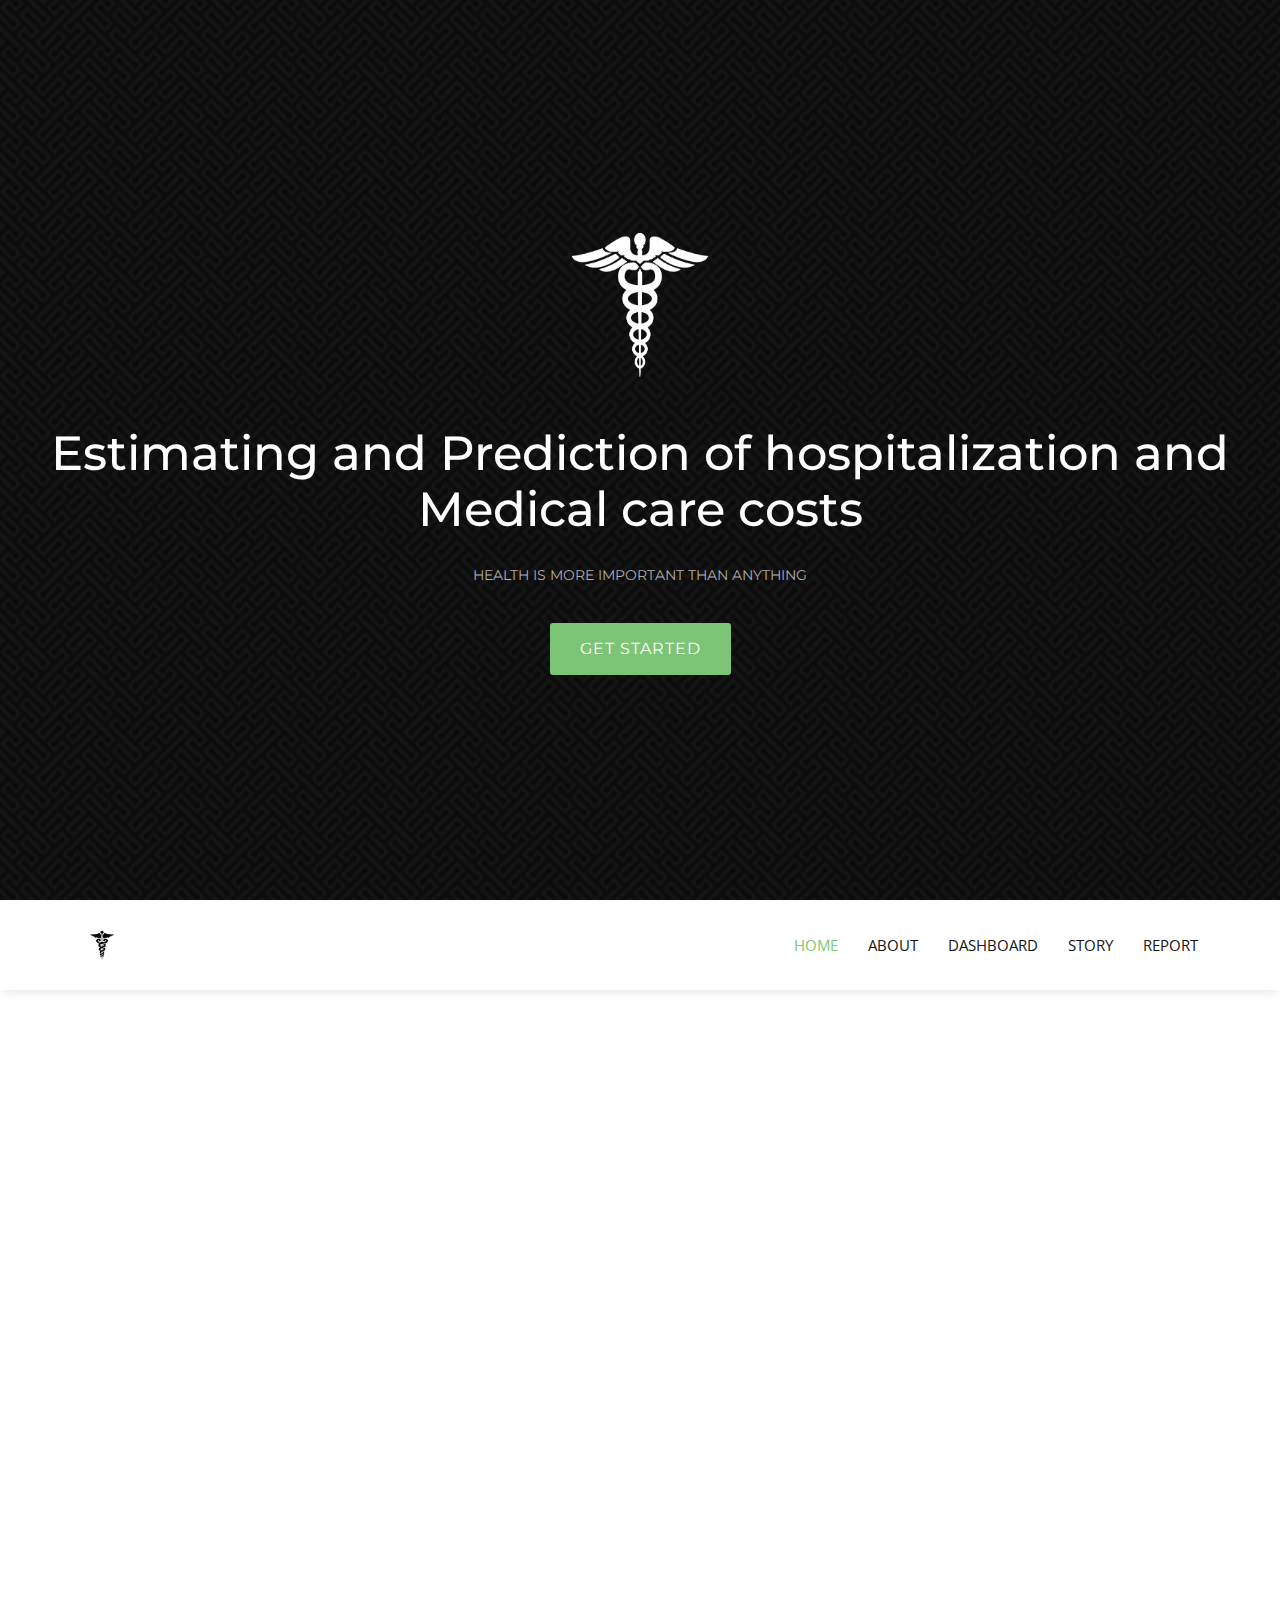
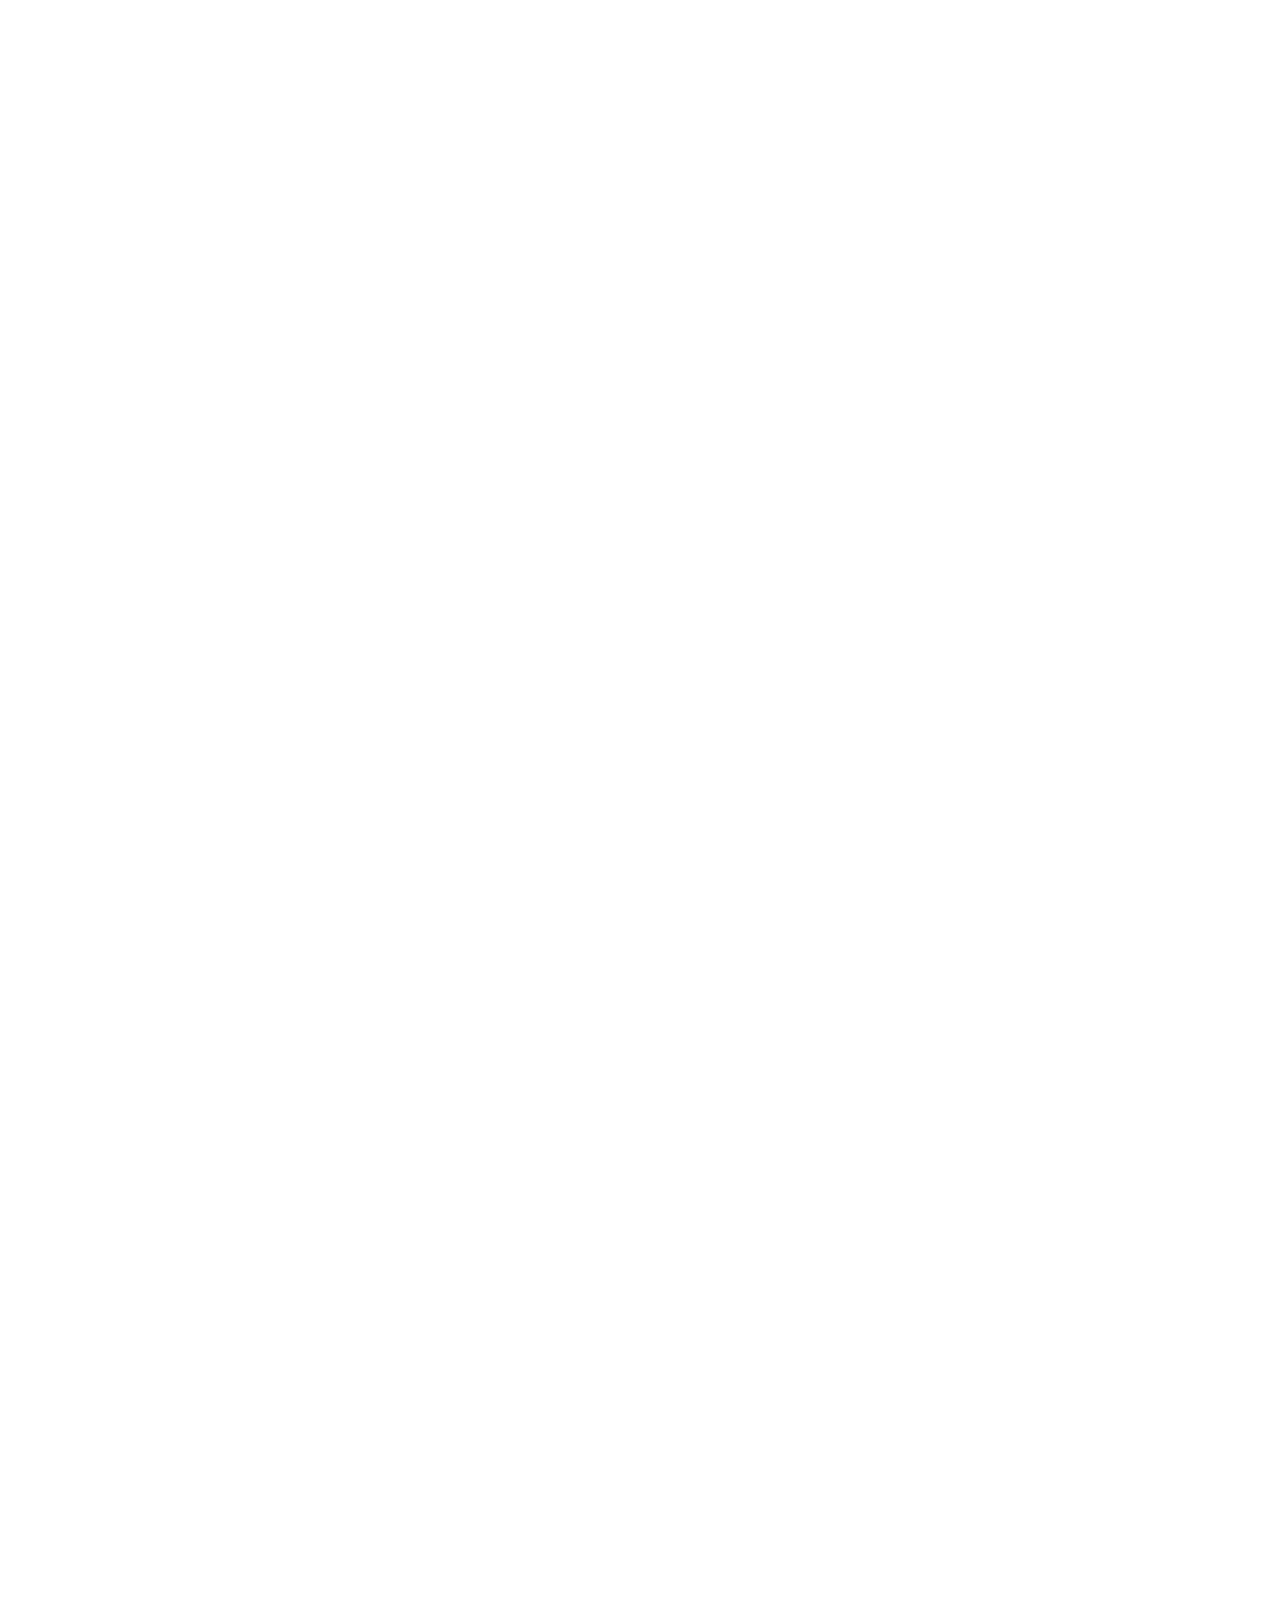
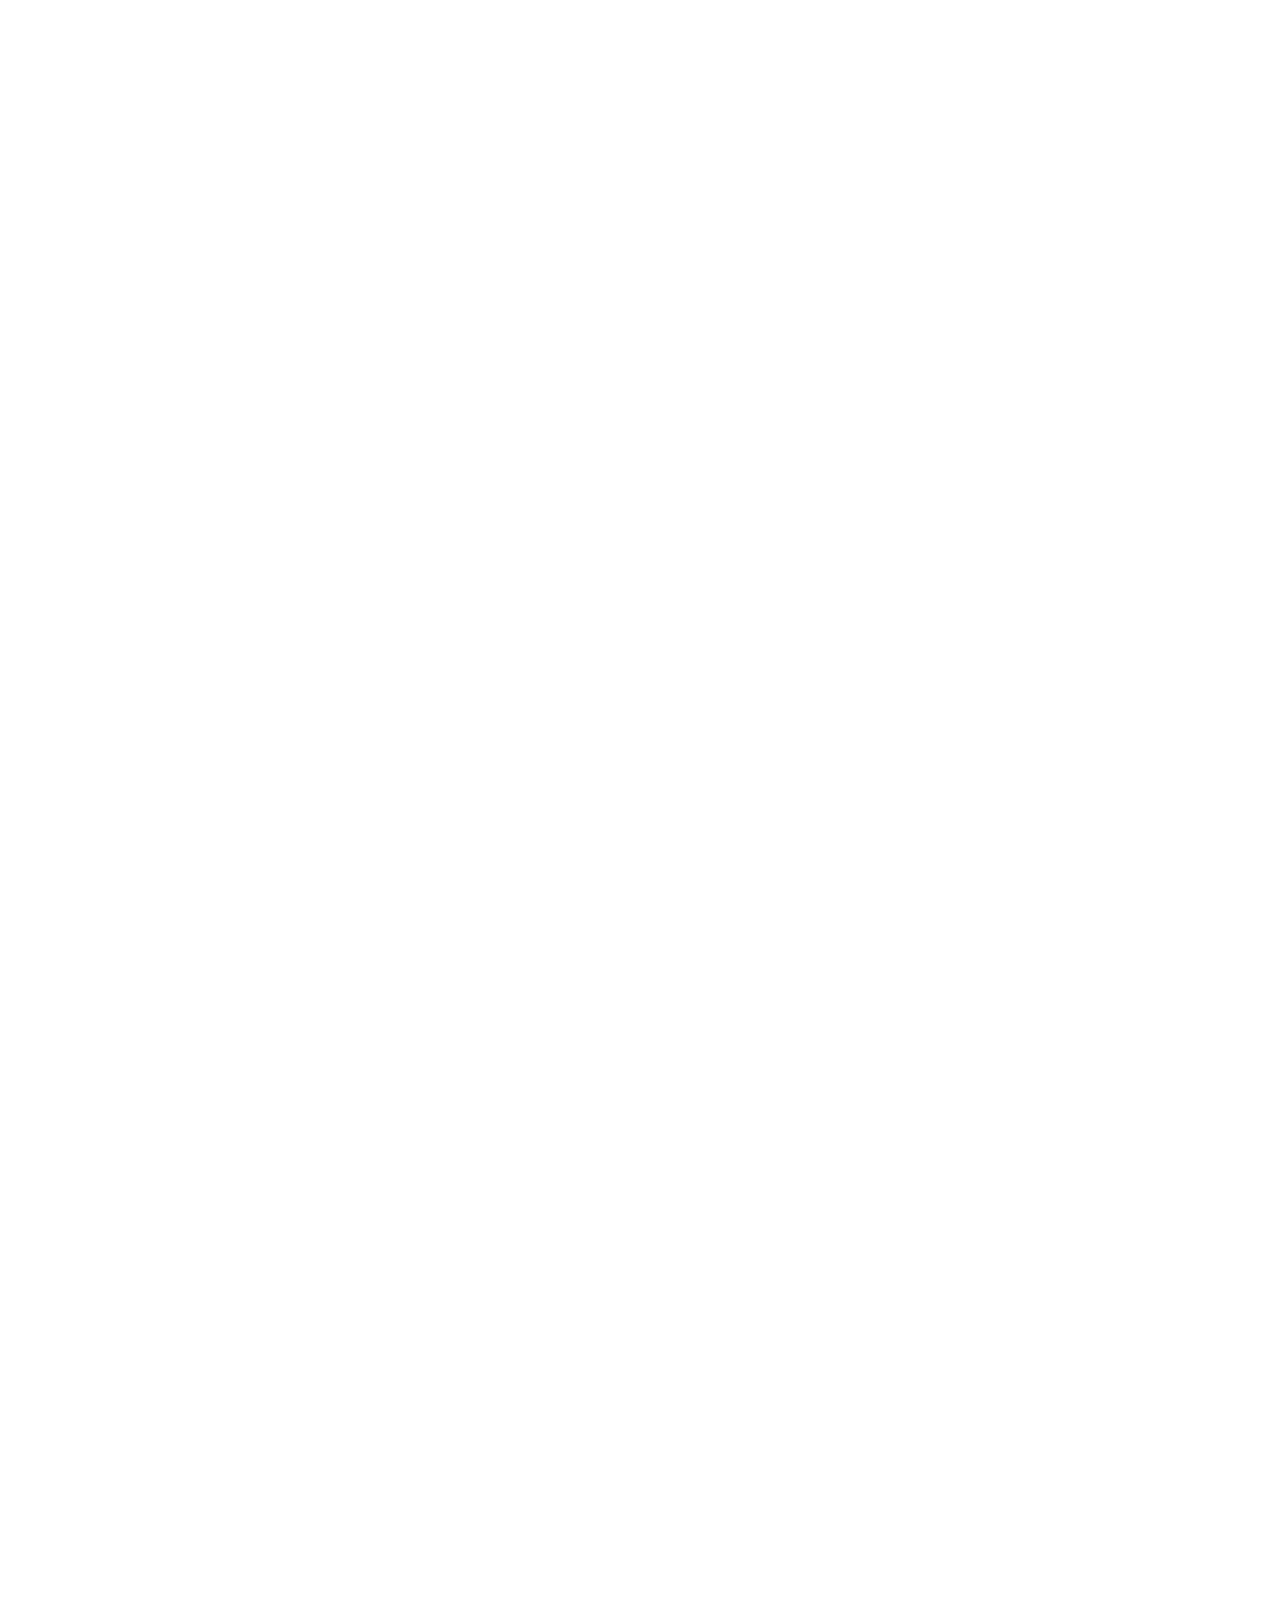
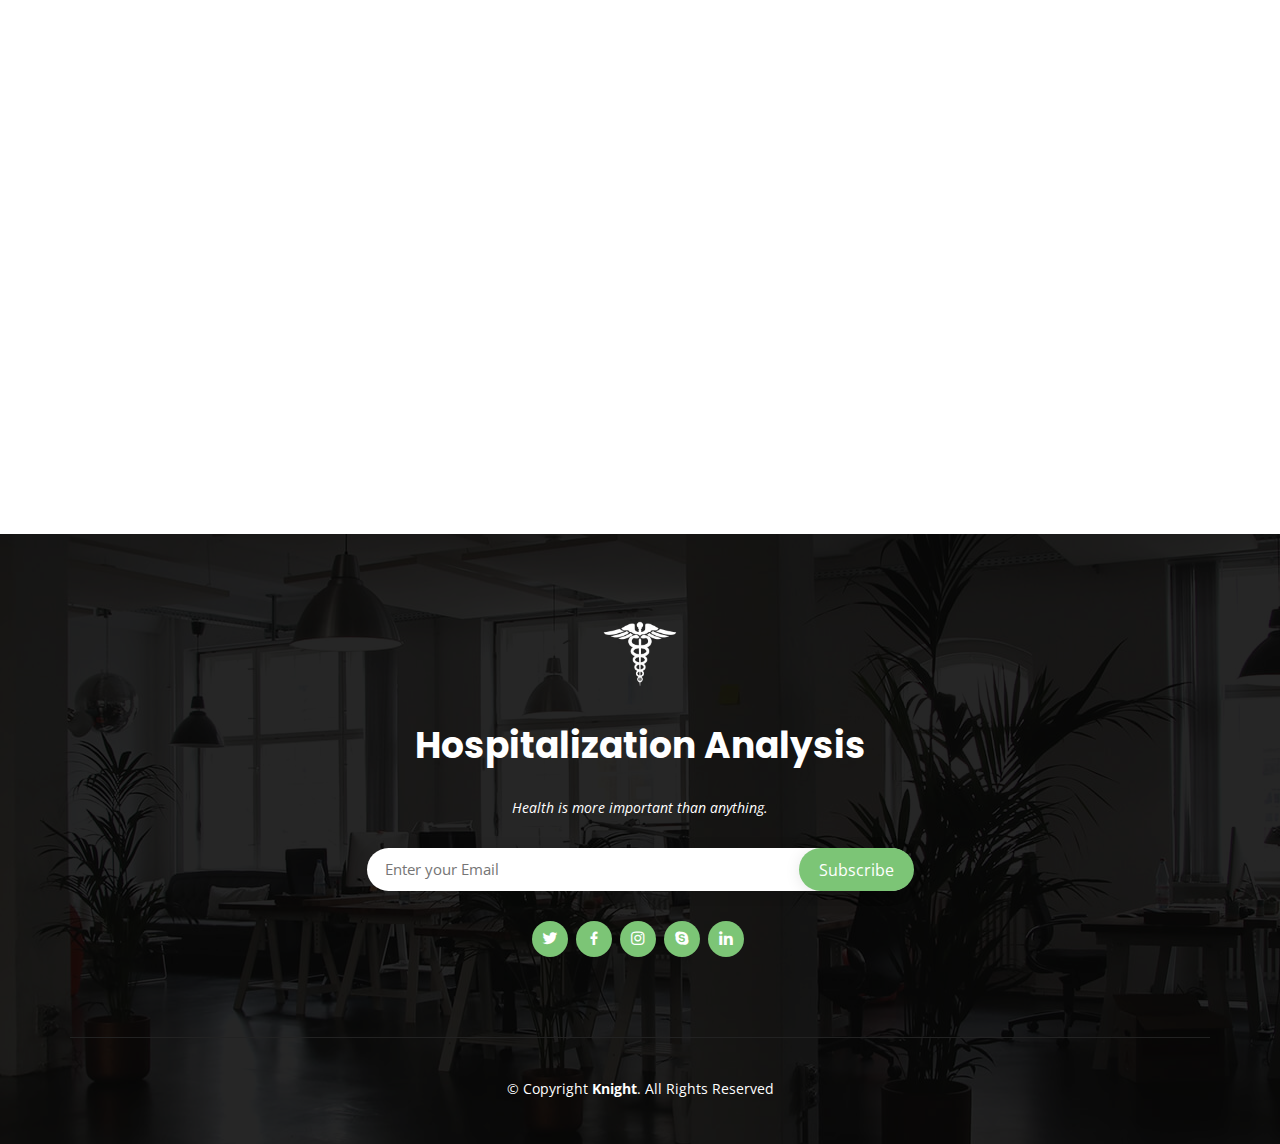
==== Project File/index.html @ 62be9f01 "Add files via upload" ====
<!DOCTYPE html>
<html lang="en">

<head>
  <meta charset="utf-8">
  <meta content="width=device-width, initial-scale=1.0" name="viewport">

  <title>Hospitalization Analysis</title>
  <meta content="" name="description">
  <meta content="" name="keywords">

  <!-- Favicons -->
  <link href="assets/img/logo.png" rel="icon">
  <link href="assets/img/logo.png" rel="apple-touch-icon">

  <!-- Google Fonts -->
  <link href="https://fonts.googleapis.com/css?family=Open+Sans:300,300i,400,400i,600,600i,700,700i|Montserrat:300,300i,400,400i,500,500i,600,600i,700,700i|Poppins:300,300i,400,400i,500,500i,600,600i,700,700i" rel="stylesheet">

  <!-- Vendor CSS Files -->
  <link href="assets/vendor/aos/aos.css" rel="stylesheet">
  <link href="assets/vendor/bootstrap/css/bootstrap.min.css" rel="stylesheet">
  <link href="assets/vendor/bootstrap-icons/bootstrap-icons.css" rel="stylesheet">
  <link href="assets/vendor/boxicons/css/boxicons.min.css" rel="stylesheet">
  <link href="assets/vendor/glightbox/css/glightbox.min.css" rel="stylesheet">
  <link href="assets/vendor/swiper/swiper-bundle.min.css" rel="stylesheet">

  <!-- Template Main CSS File -->
  <link href="assets/css/style.css" rel="stylesheet">

  <!-- =======================================================
  * Template Name: Knight
  * Updated: Jul 27 2023 with Bootstrap v5.3.1
  * Template URL: https://bootstrapmade.com/knight-free-bootstrap-theme/
  * Author: BootstrapMade.com
  * License: https://bootstrapmade.com/license/
  ======================================================== -->
</head>

<body>

  <!-- ======= Hero Section ======= -->
  <section id="hero">
    <div class="hero-container">
      <a href="index.html" class="hero-logo" data-aos="zoom-in"><img src="assets/img/hero-logo.png" alt="" height="180px" width="150px"></a>
      <h1 data-aos="zoom-in">Estimating and Prediction of hospitalization and Medical care costs</h1>
      <h2 data-aos="fade-up">Health is more important than anything</h2>
      <a data-aos="fade-up" data-aos-delay="200" href="#about" class="btn-get-started scrollto">Get Started</a>
    </div>
  </section><!-- End Hero -->

  <!-- ======= Header ======= -->
  <header id="header" class="d-flex align-items-center">
    <div class="container d-flex align-items-center justify-content-between">

      <div class="logo">
        <a href="index.html"><img src="assets/img/logo.png" alt="" class="img-fluid"></a>
      </div>

      <nav id="navbar" class="navbar">
        <ul>
          <li><a class="nav-link scrollto active" href="#hero">Home</a></li>
          <li><a class="nav-link scrollto" href="#about">About</a></li>
          <li><a class="nav-link scrollto" href="#dashboard">Dashboard</a></li>
          <li><a class="nav-link scrollto " href="#story">Story</a></li>
          <li><a class="nav-link scrollto" href="#report">Report</a></li>
        </ul>
        <i class="bi bi-list mobile-nav-toggle"></i>
      </nav><!-- .navbar -->

    </div>
  </header><!-- End Header -->

  <main id="main">
    <!-- ======= About Us Section ======= -->
    <section id="about" class="about">
      <div class="container">

        <div class="section-title" data-aos="fade-up">
          <h2>About Us</h2>
          <p></p>
        </div>

        <div class="row">
          <div class="col-lg-6" data-aos="fade-right">
            <div class="image">
              <img src="assets/img/about.jpg" class="img-fluid" alt="">
            </div>
          </div>
          <div class="col-lg-6" data-aos="fade-left">
            <div class="content pt-4 pt-lg-0 pl-0 pl-lg-3 ">
              <h3>Team Members</h3>
              <p class="fst-italic">
                From Aditya College Of Engineering.
              </p>
              <i>
              <div class="g">
                <h5>Team ID :</h5>
                <p>
                  LTVIP2023TMID04037
                </p>

              </div>
            </i>
              <ul>
                <li><i class="bx bx-check-double"></i>
                  <div class="gg">
                  <h6>Team Leader :</h6>
                  <p>
                    Jyothula Divya Sai Sree
                  </p>
                </div></li>
                <li><i class="bx bx-check-double"></i>
                  <div class="gg"><h6>Team Member :</h6>
                  <p>
                    Yannam Harish Reddy
                  </p>
                </div></li></li>
                <li><i class="bx bx-check-double"></i> <div class="gg"><h6>Team Member :</h6>
                  <p>
                    Merneedi Chakrdhar
                  </p>
                </div></li>
                <li><i class="bx bx-check-double"></i>
                  <div class="gg"><h6>Team Member :</h6>
                    <p>
                      Potla Manikyam
                    </p>
                  </div></li>
                <li><i class="bx bx-check-double"></i><div class="gg"><h6>Team Member :</h6>
                  <p>
                    Katiki Sanjay Kumar
                  </p>
                </div></li>
              </ul>
              <p>
                Faster completion of tasks, Increased productivity and Healty work environment.
              </p>
            </div>
          </div>
        </div>

      </div>
    </section><!-- End About Us Section -->

    <!-- ======= Services Section ======= -->
    <section id="dashboard" class="services">
      <div class="container">

        <div class="section-title" data-aos="fade-up">
          <h2>Dashboard</h2>
          <p>Make sure to login in IBM Cognos Analysis </p>
        </div>

        <div class="row">
          <iframe src="https://us1.ca.analytics.ibm.com/bi/?perspective=dashboard&amp;pathRef=.my_folders%2FMedical_Cost_Dashboard&amp;closeWindowOnLastView=true&amp;ui_appbar=false&amp;ui_navbar=false&amp;shareMode=embedded&amp;action=view&amp;mode=dashboard&amp;subView=model0000018995cdae0d_00000000" width="1000" height="900" frameborder="0" gesture="media" allow="encrypted-media" allowfullscreen=""></iframe>

      </div>
    </section><!-- End Services Section -->

    <!-- ======= Portfolio Section ======= -->
    <section id="story" class="portfolio">
      <div class="container">

        <div class="section-title" data-aos="fade-up">
          <h2>Story</h2>
          <p>Make sure to login in IBM Cognos Analysis</p>
        </div>

        <div class="row">
          <iframe src="https://us1.ca.analytics.ibm.com/bi/?perspective=story&amp;pathRef=.my_folders%2FMedical_cost_story&amp;closeWindowOnLastView=true&amp;ui_appbar=false&amp;ui_navbar=false&amp;shareMode=embedded&amp;action=view&amp;sceneId=model000001899682f234_00000000&amp;sceneTime=0" width="1000" height="900" frameborder="0" gesture="media" allow="encrypted-media" allowfullscreen=""></iframe>
        </div>
      </div>
    </section><!-- End Portfolio Section -->

    <!-- ======= Team Section ======= -->
    <section id="report" class="team">
      <div class="container">
        <div class="section-title" data-aos="fade-up">
          <h2>Report</h2>
          <p>Make sure to login in IBM Cognos Analysis</p>
        </div>
        <div class="row">
          <iframe src="https://us1.ca.analytics.ibm.com/bi/?pathRef=.my_folders%2FMedical_Cost_Report&amp;closeWindowOnLastView=true&amp;ui_appbar=false&amp;ui_navbar=false&amp;shareMode=embedded&amp;action=run&amp;format=HTML&amp;prompt=false" width="1000" height="1200" frameborder="0" gesture="media" allow="encrypted-media" allowfullscreen=""></iframe>
        </div>
      </div>
    </section><!-- End Team Section -->
  <!-- ======= Footer ======= -->
  <footer id="footer">
    <div class="footer-top">
      <div class="container">
        <div class="row justify-content-center">
          <div class="col-lg-6">
            <a href="#header" class="scrollto footer-logo"><img src="assets/img/hero-logo.png" alt=""></a>
            <h3>Hospitalization Analysis</h3>
            <p>Health is more important than anything.</p>
          </div>
        </div>
        <div class="row footer-newsletter justify-content-center">
          <div class="col-lg-6">
            <form action="" method="post">
              <input type="email" name="email" placeholder="Enter your Email"><input type="submit" value="Subscribe">
            </form>
          </div>
        </div>
        <div class="social-links">
          <a href="#" class="twitter"><i class="bx bxl-twitter"></i></a>
          <a href="#" class="facebook"><i class="bx bxl-facebook"></i></a>
          <a href="#" class="instagram"><i class="bx bxl-instagram"></i></a>
          <a href="#" class="google-plus"><i class="bx bxl-skype"></i></a>
          <a href="#" class="linkedin"><i class="bx bxl-linkedin"></i></a>
        </div>
      </div>
    </div>
    <div class="container footer-bottom clearfix">
      <div class="copyright">
        &copy; Copyright <strong><span>Knight</span></strong>. All Rights Reserved
      </div>
      <div class="credits">
        <!-- All the links in the footer should remain intact. -->
        <!-- You can delete the links only if you purchased the pro version. -->
        <!-- Licensing information: https://bootstrapmade.com/license/ -->
        <!-- Purchase the pro version with working PHP/AJAX contact form: https://bootstrapmade.com/knight-free-bootstrap-theme/ -->
      </div>
    </div>
  </footer><!-- End Footer -->
  <a href="#" class="back-to-top d-flex align-items-center justify-content-center"><i class="bi bi-arrow-up-short"></i></a>
  <!-- Vendor JS Files -->
  <script src="assets/vendor/aos/aos.js"></script>
  <script src="assets/vendor/bootstrap/js/bootstrap.bundle.min.js"></script>
  <script src="assets/vendor/glightbox/js/glightbox.min.js"></script>
  <script src="assets/vendor/isotope-layout/isotope.pkgd.min.js"></script>
  <script src="assets/vendor/swiper/swiper-bundle.min.js"></script>
  <script src="assets/vendor/php-email-form/validate.js"></script>
  <!-- Template Main JS File -->
  <script src="assets/js/main.js"></script>
</body>

</html>
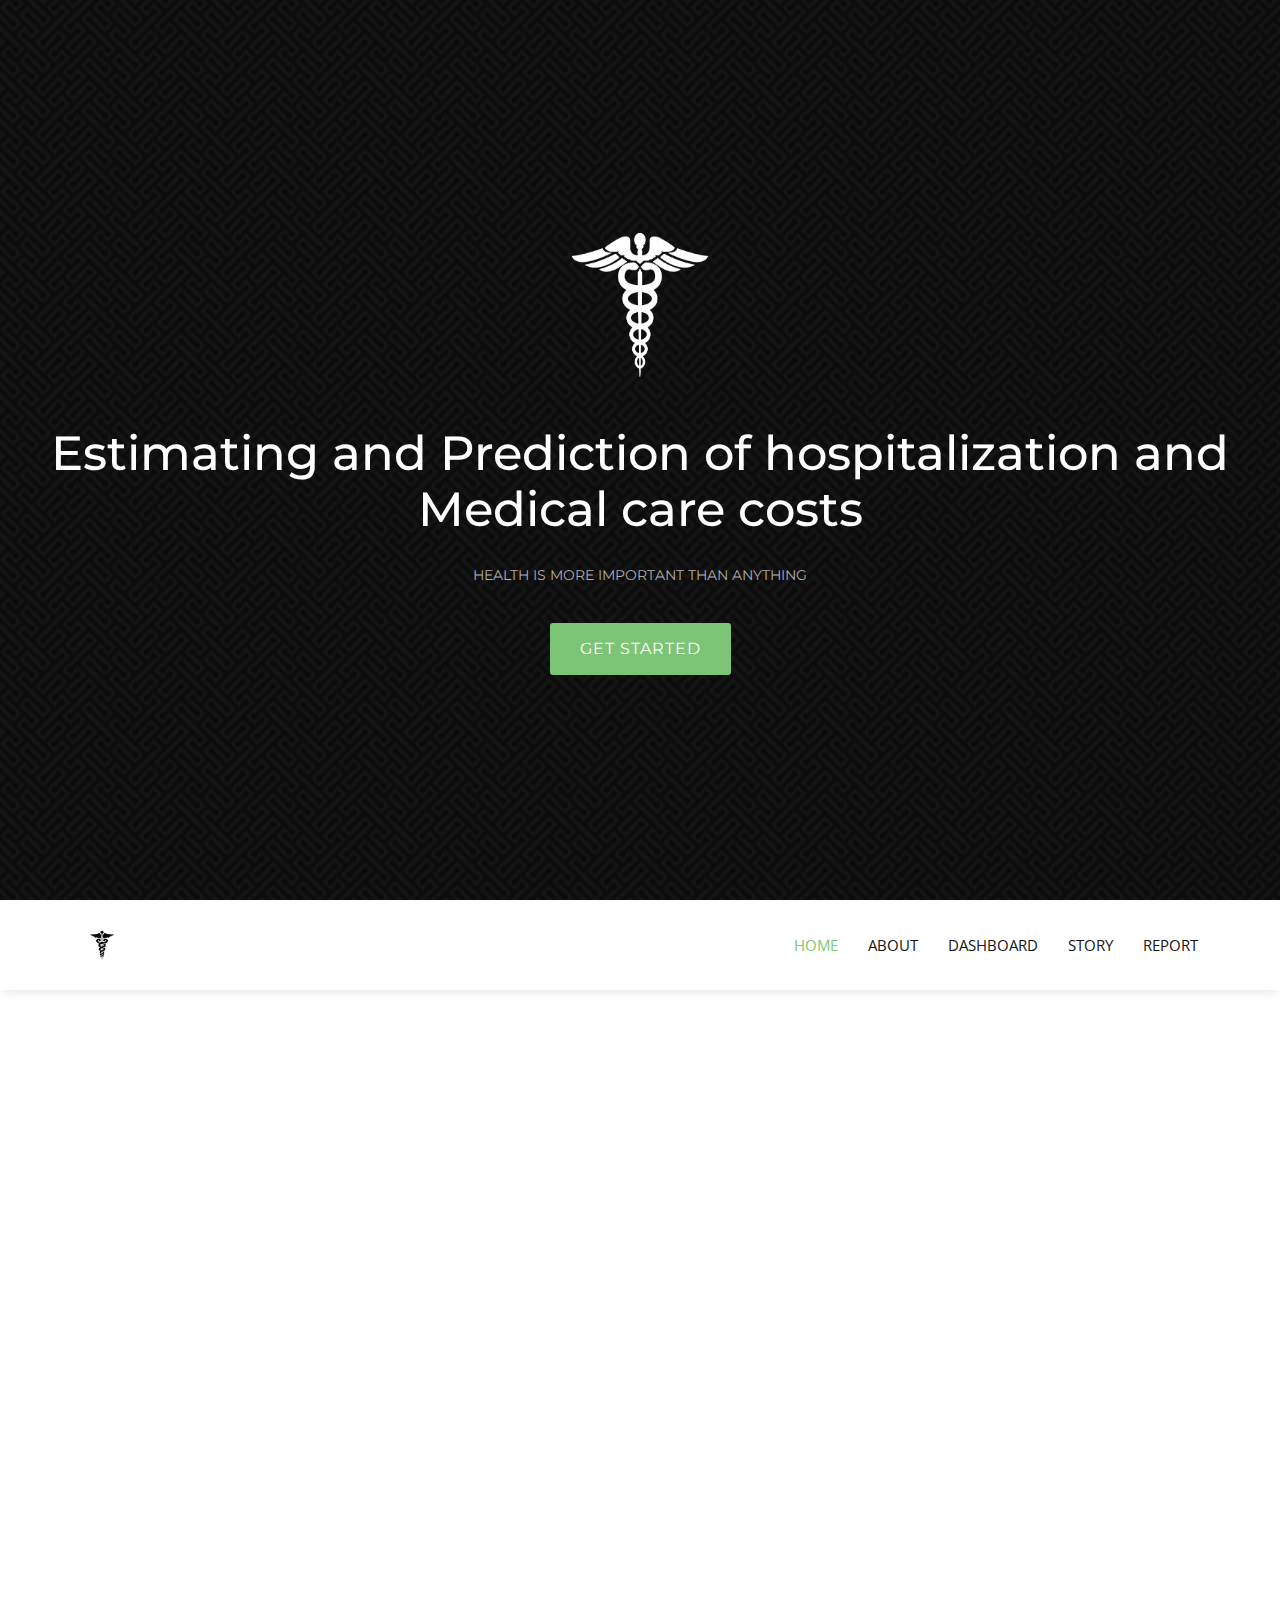
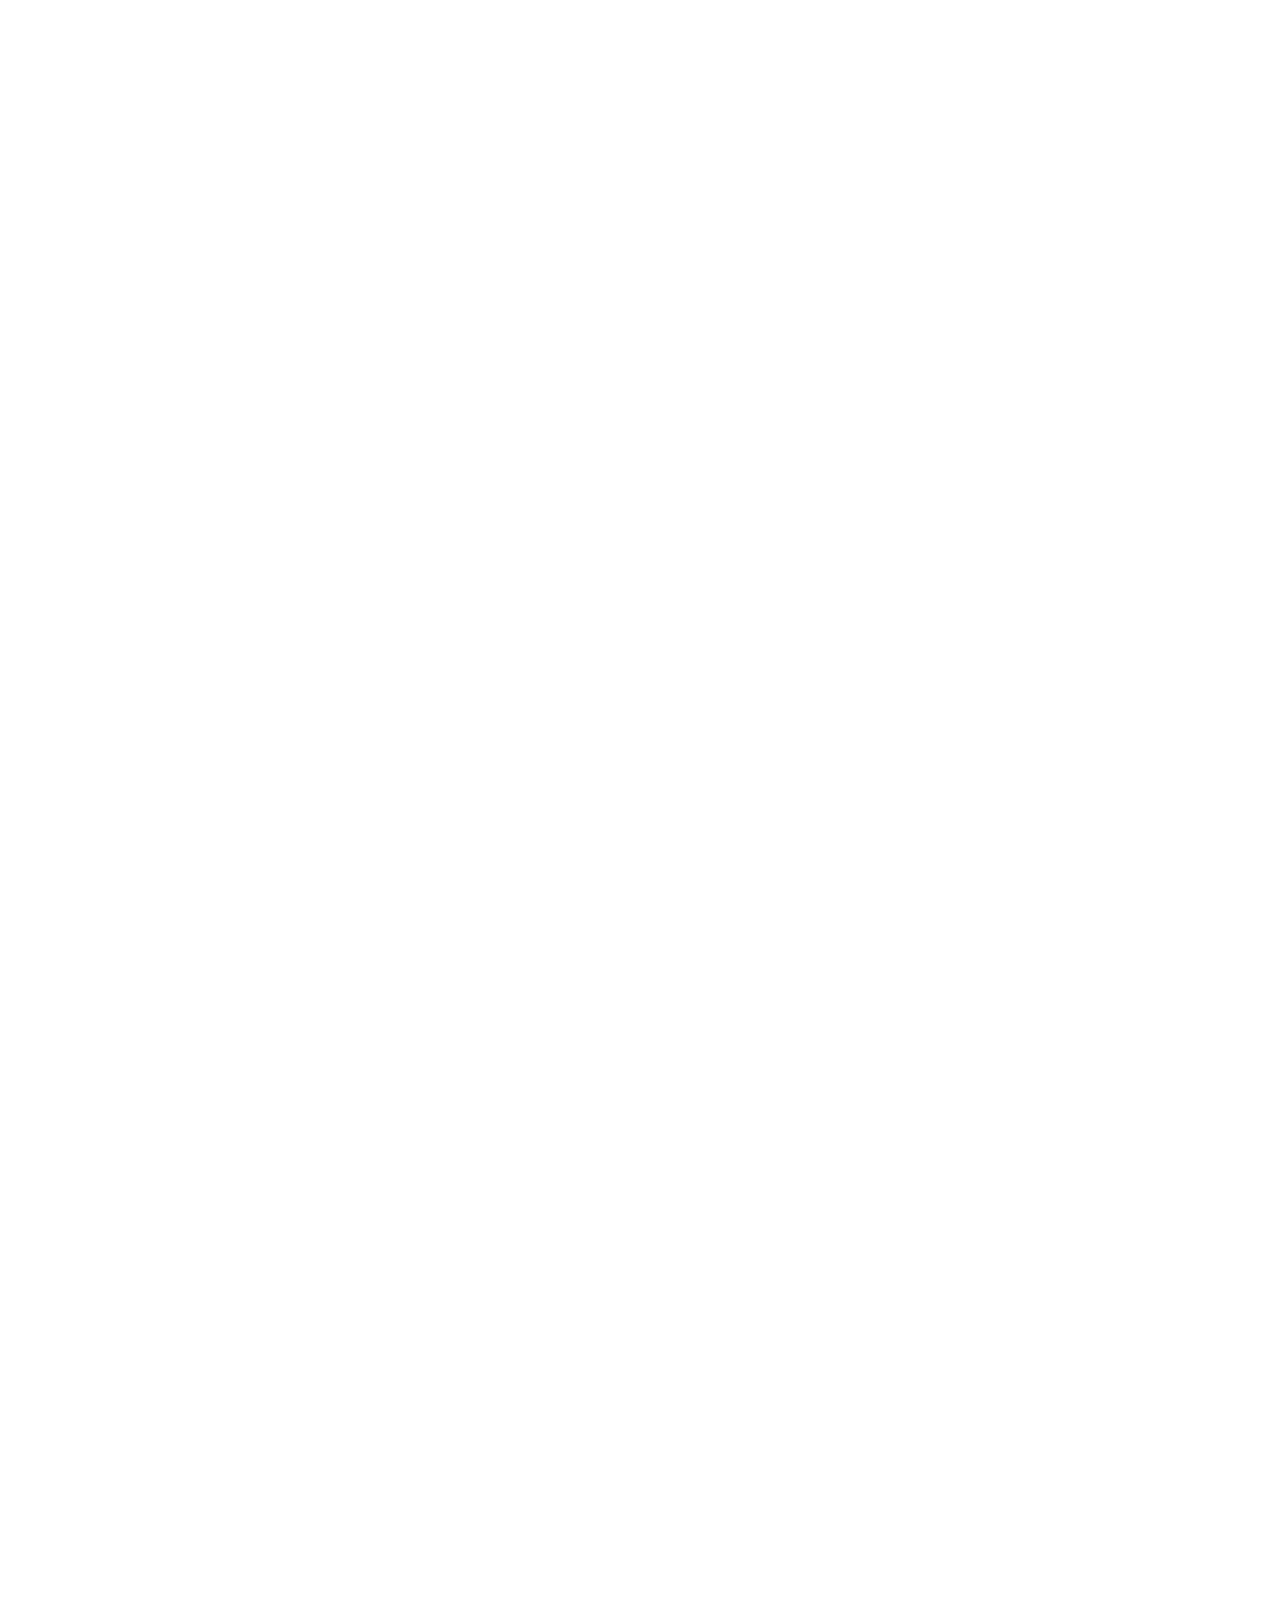
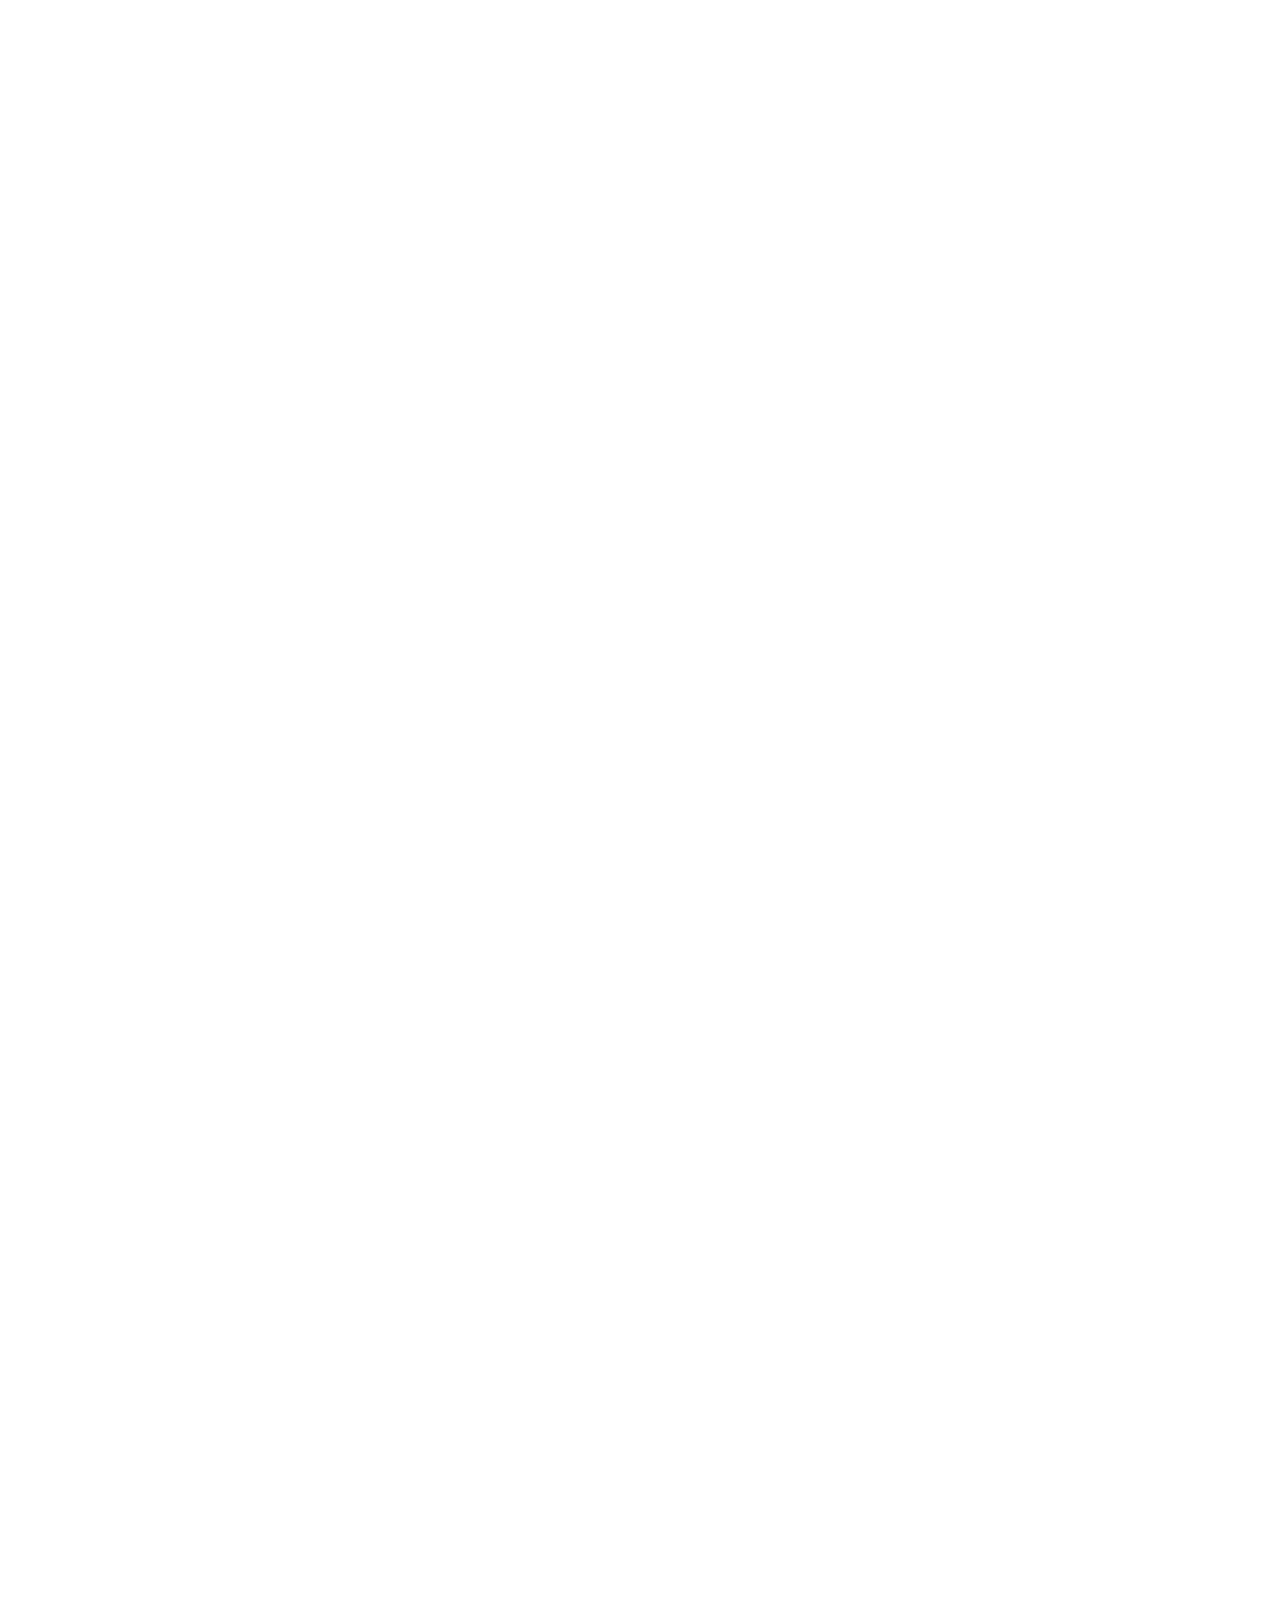
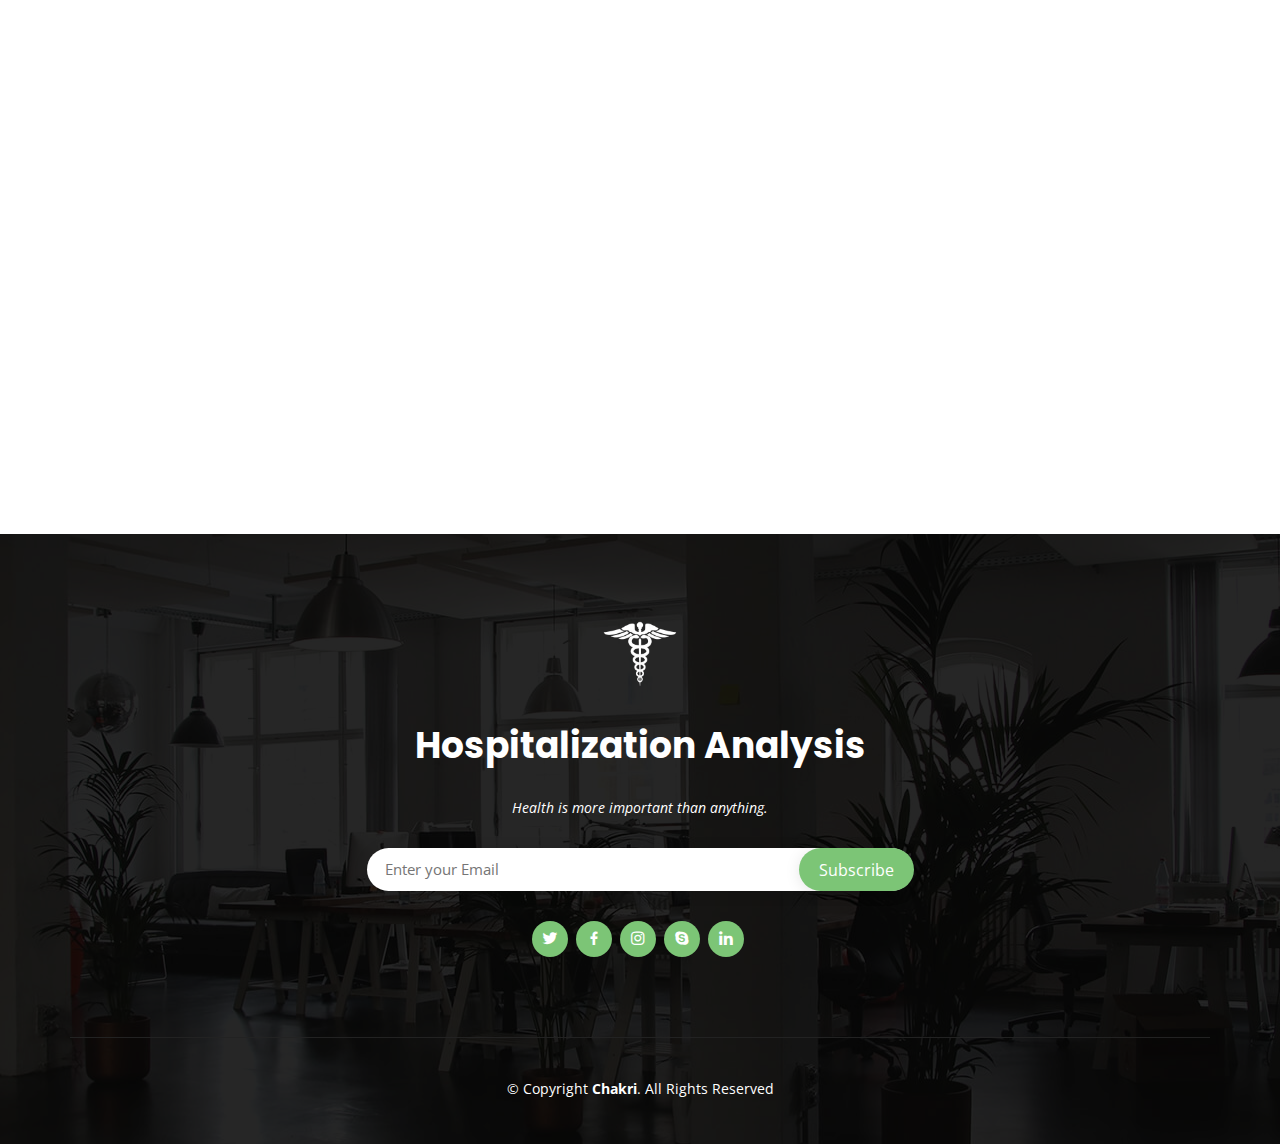
==== commit 113f9d45: "index.html" ====
--- a/Project File/index.html
+++ b/Project File/index.html
@@ -27,13 +27,6 @@
   <!-- Template Main CSS File -->
   <link href="assets/css/style.css" rel="stylesheet">
 
-  <!-- =======================================================
-  * Template Name: Knight
-  * Updated: Jul 27 2023 with Bootstrap v5.3.1
-  * Template URL: https://bootstrapmade.com/knight-free-bootstrap-theme/
-  * Author: BootstrapMade.com
-  * License: https://bootstrapmade.com/license/
-  ======================================================== -->
 </head>
 
 <body>
@@ -213,13 +206,9 @@
     </div>
     <div class="container footer-bottom clearfix">
       <div class="copyright">
-        &copy; Copyright <strong><span>Knight</span></strong>. All Rights Reserved
+        &copy; Copyright <strong><span>Chakri</span></strong>. All Rights Reserved
       </div>
       <div class="credits">
-        <!-- All the links in the footer should remain intact. -->
-        <!-- You can delete the links only if you purchased the pro version. -->
-        <!-- Licensing information: https://bootstrapmade.com/license/ -->
-        <!-- Purchase the pro version with working PHP/AJAX contact form: https://bootstrapmade.com/knight-free-bootstrap-theme/ -->
       </div>
     </div>
   </footer><!-- End Footer -->
@@ -235,4 +224,4 @@
   <script src="assets/js/main.js"></script>
 </body>
 
-</html>+</html>
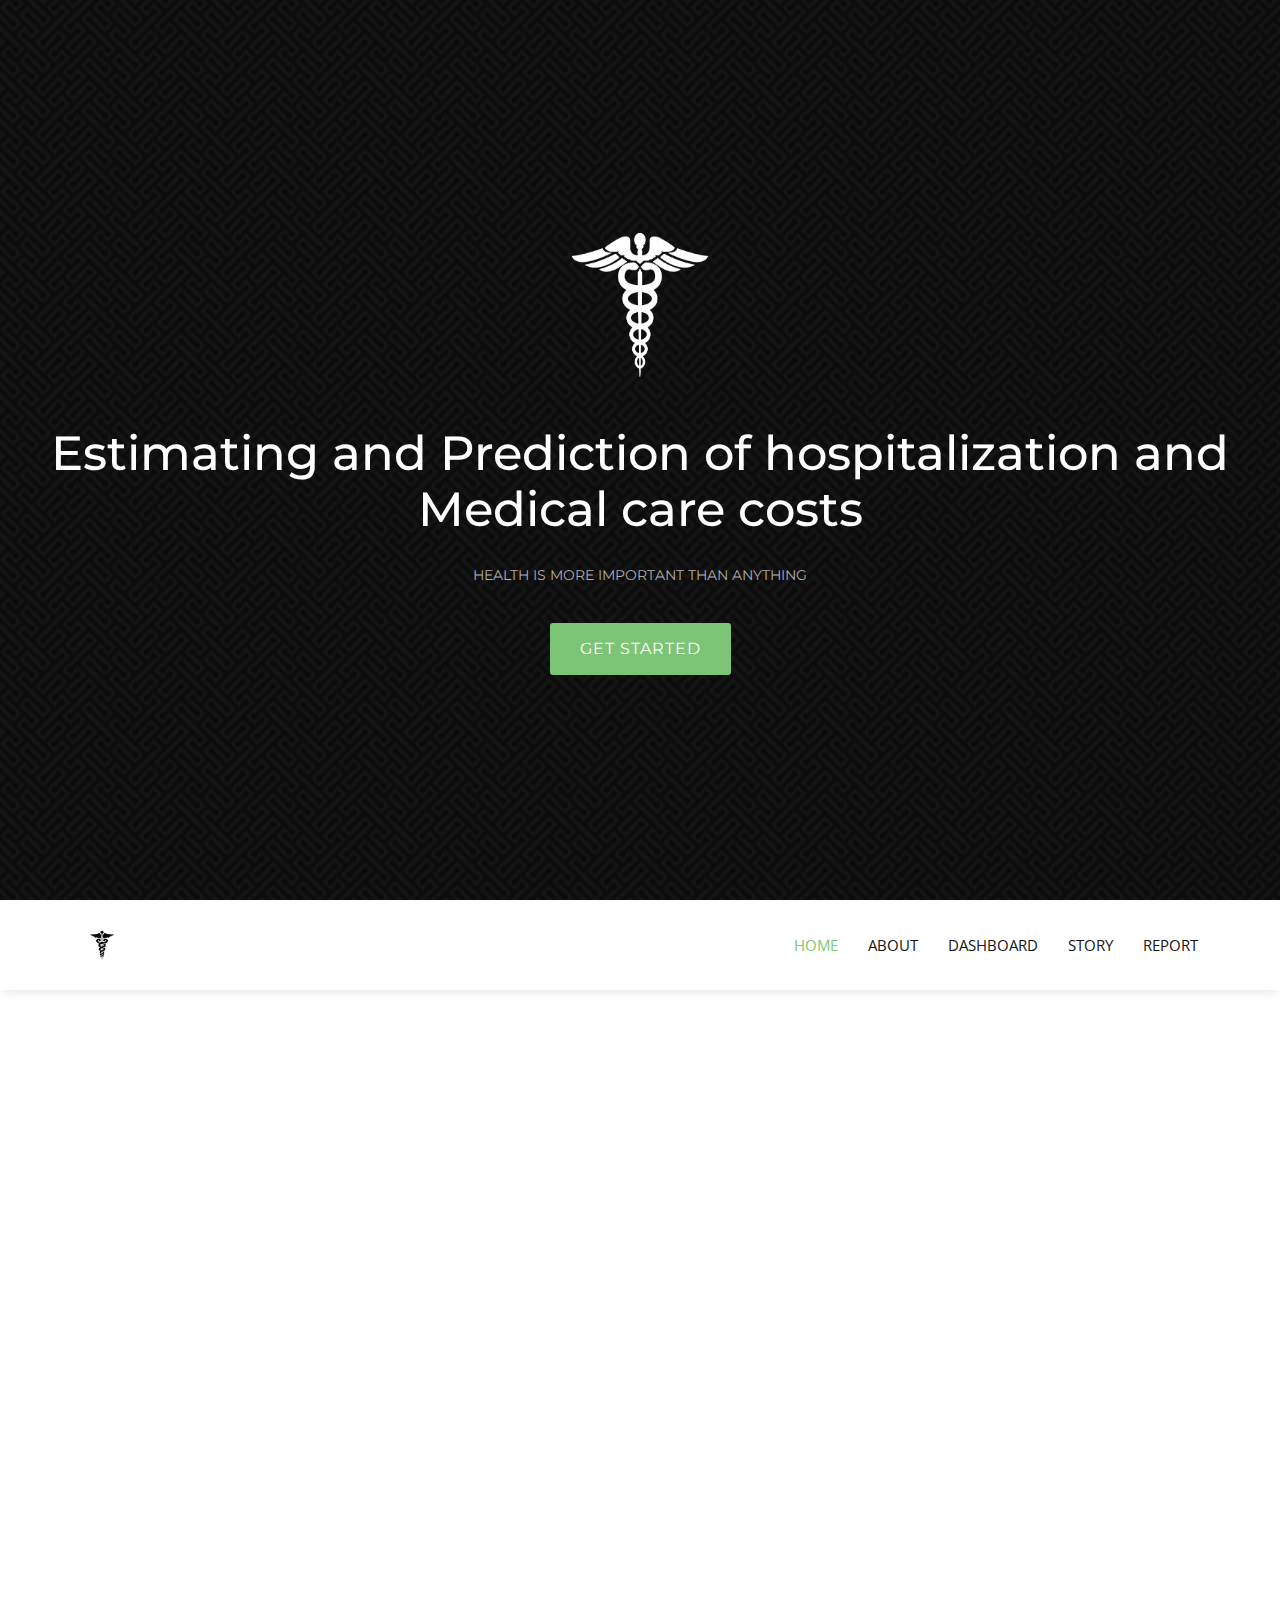
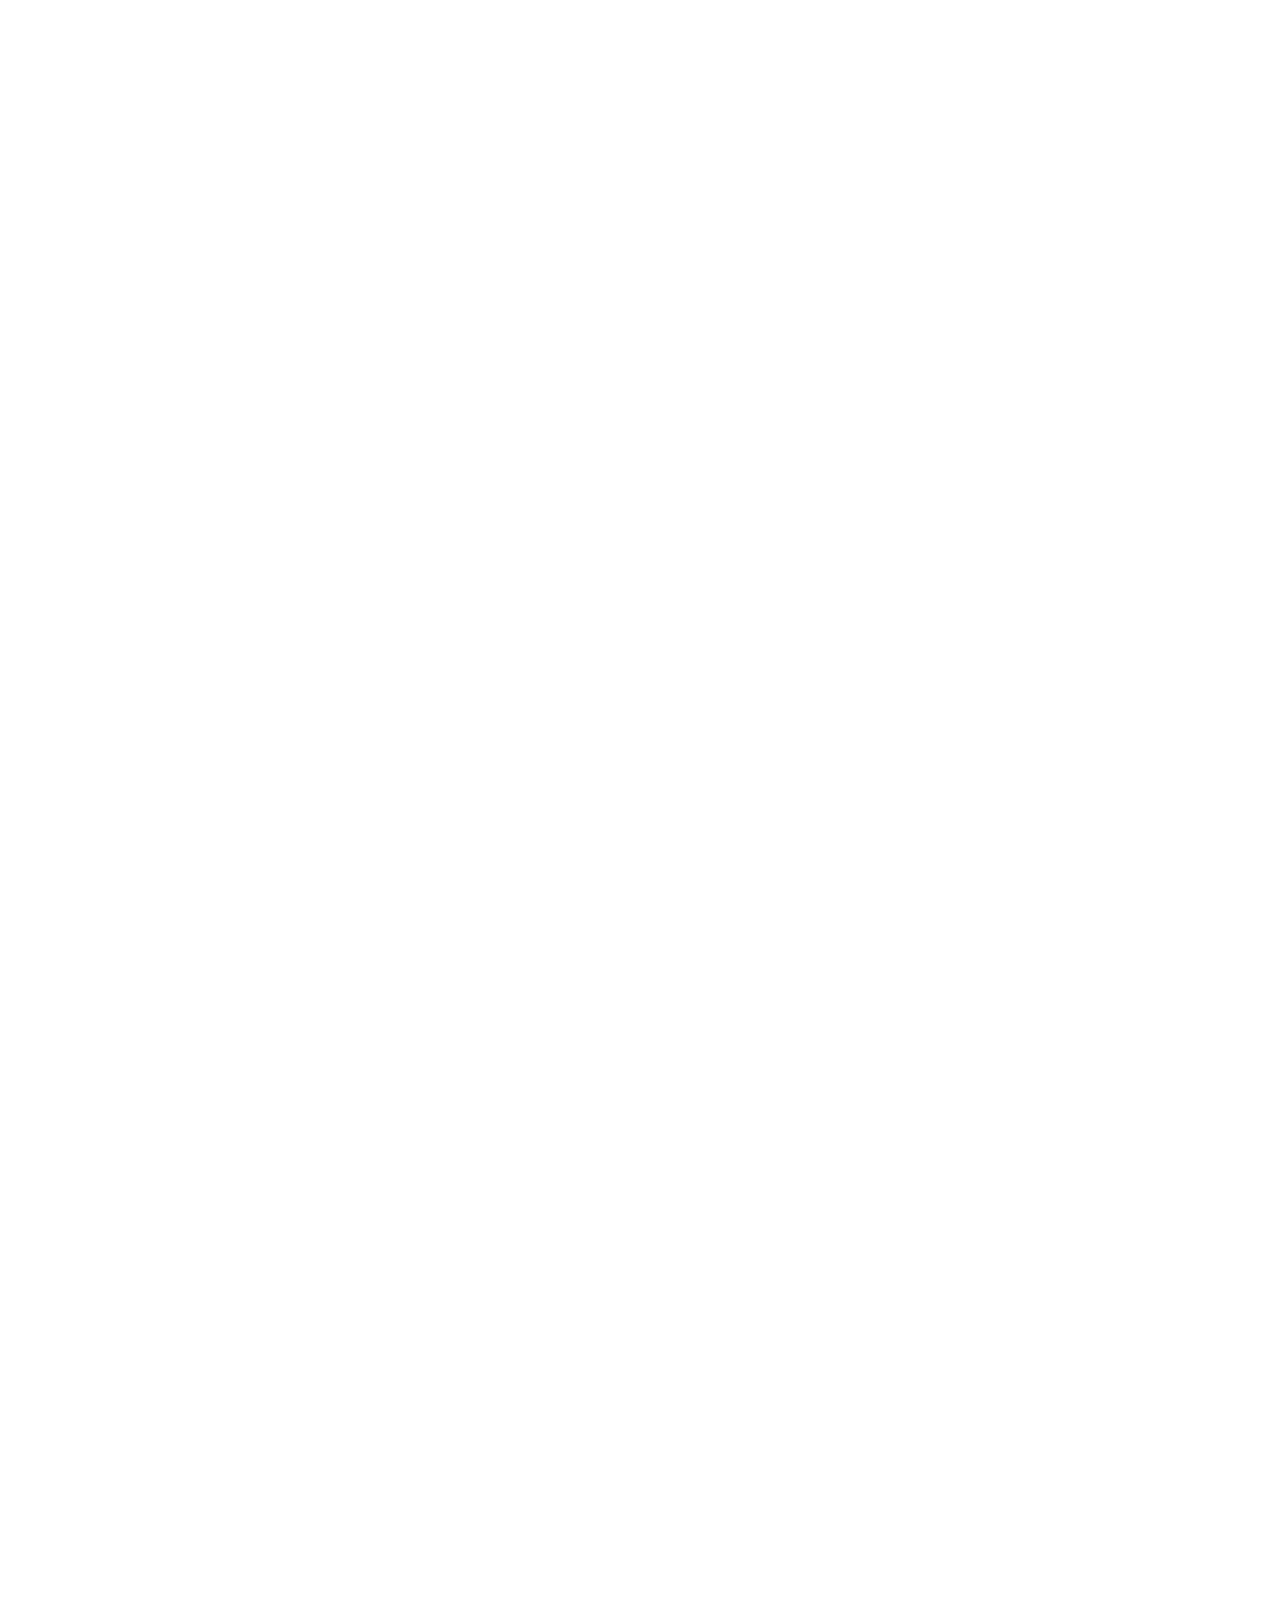
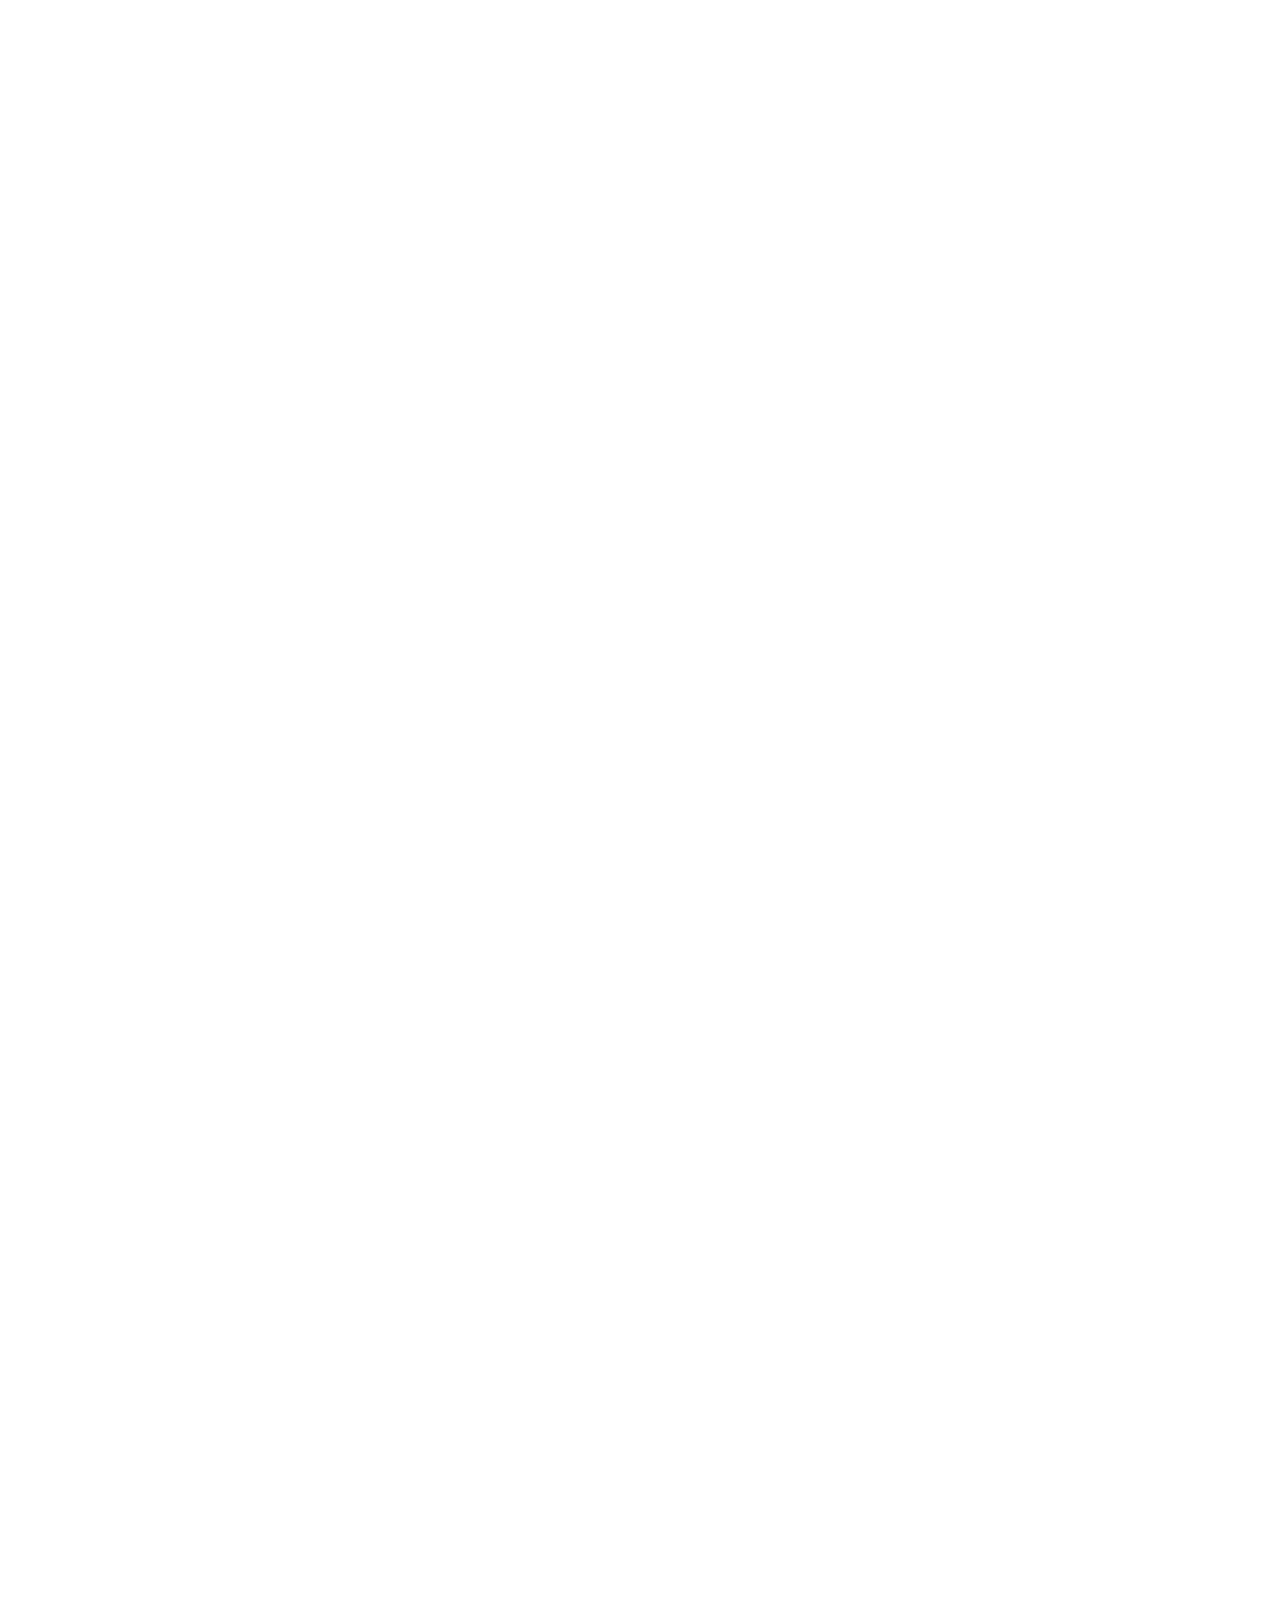
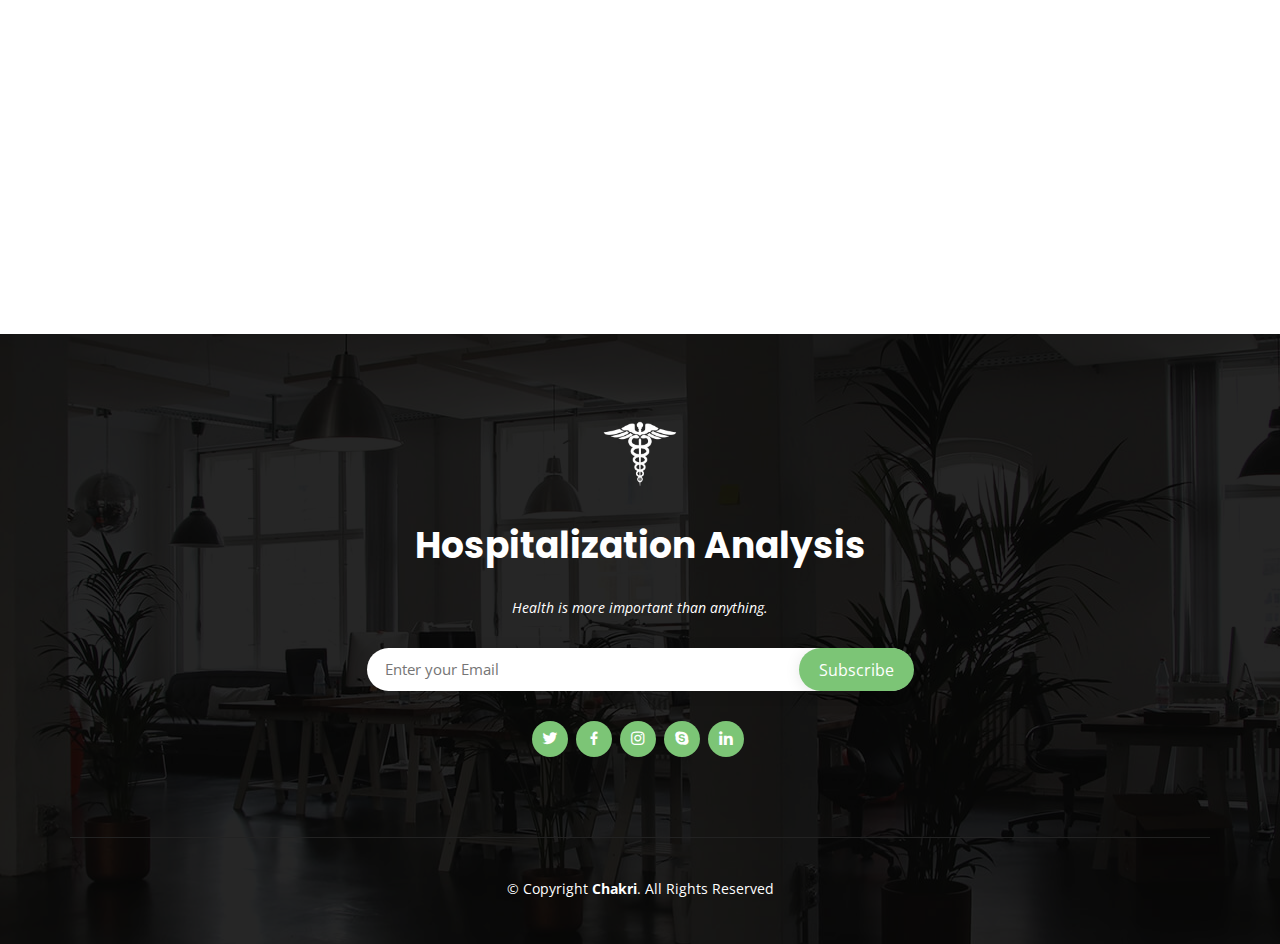
==== commit 72d0697d: "index.html" ====
--- a/Project File/index.html
+++ b/Project File/index.html
@@ -160,7 +160,7 @@
         </div>
 
         <div class="row">
-          <iframe src="https://us1.ca.analytics.ibm.com/bi/?perspective=story&amp;pathRef=.my_folders%2FMedical_cost_story&amp;closeWindowOnLastView=true&amp;ui_appbar=false&amp;ui_navbar=false&amp;shareMode=embedded&amp;action=view&amp;sceneId=model000001899682f234_00000000&amp;sceneTime=0" width="1000" height="900" frameborder="0" gesture="media" allow="encrypted-media" allowfullscreen=""></iframe>
+          <iframe src="https://us1.ca.analytics.ibm.com/bi/?perspective=story&amp;pathRef=.my_folders%2FMedical_cost_story&amp;closeWindowOnLastView=true&amp;ui_appbar=false&amp;ui_navbar=false&amp;shareMode=embedded&amp;action=view&amp;sceneId=model000001899682f234_00000000&amp;sceneTime=0" width="1000" height="700" frameborder="0" gesture="media" allow="encrypted-media" allowfullscreen=""></iframe>
         </div>
       </div>
     </section><!-- End Portfolio Section -->
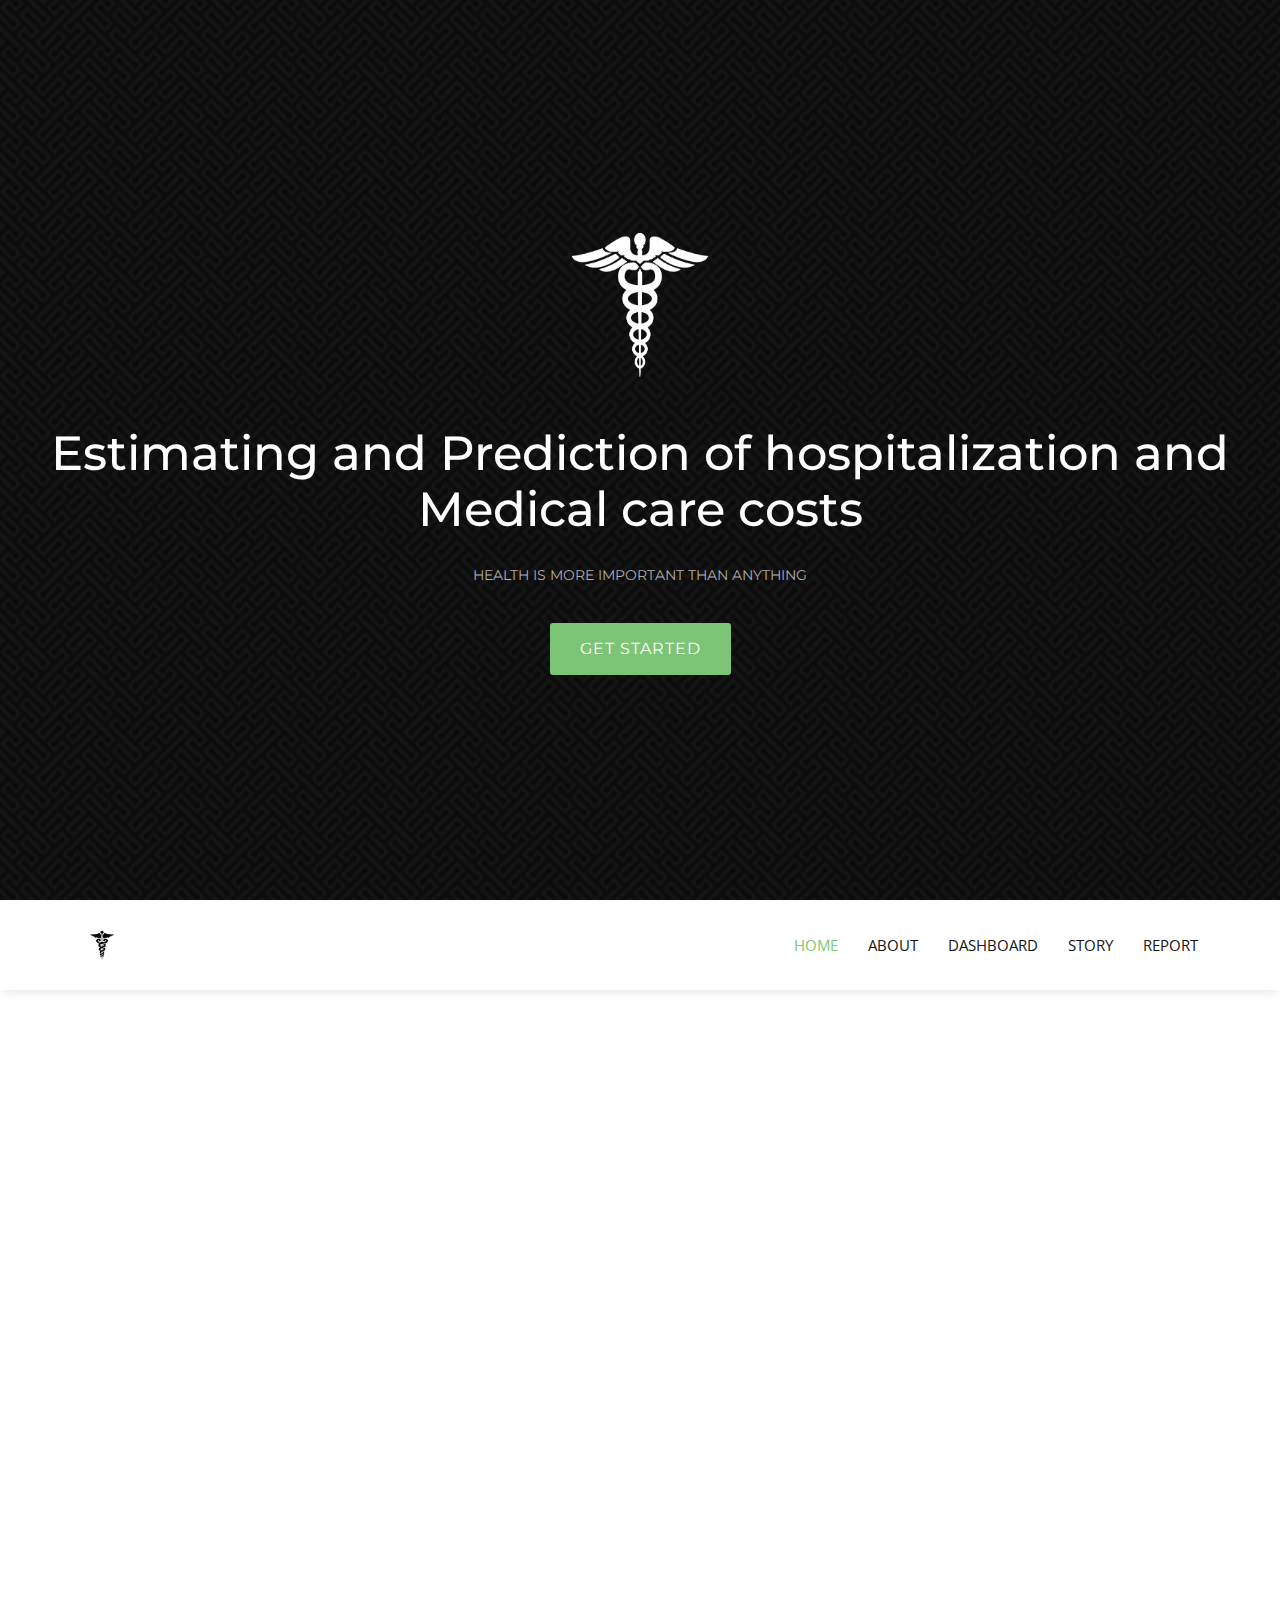
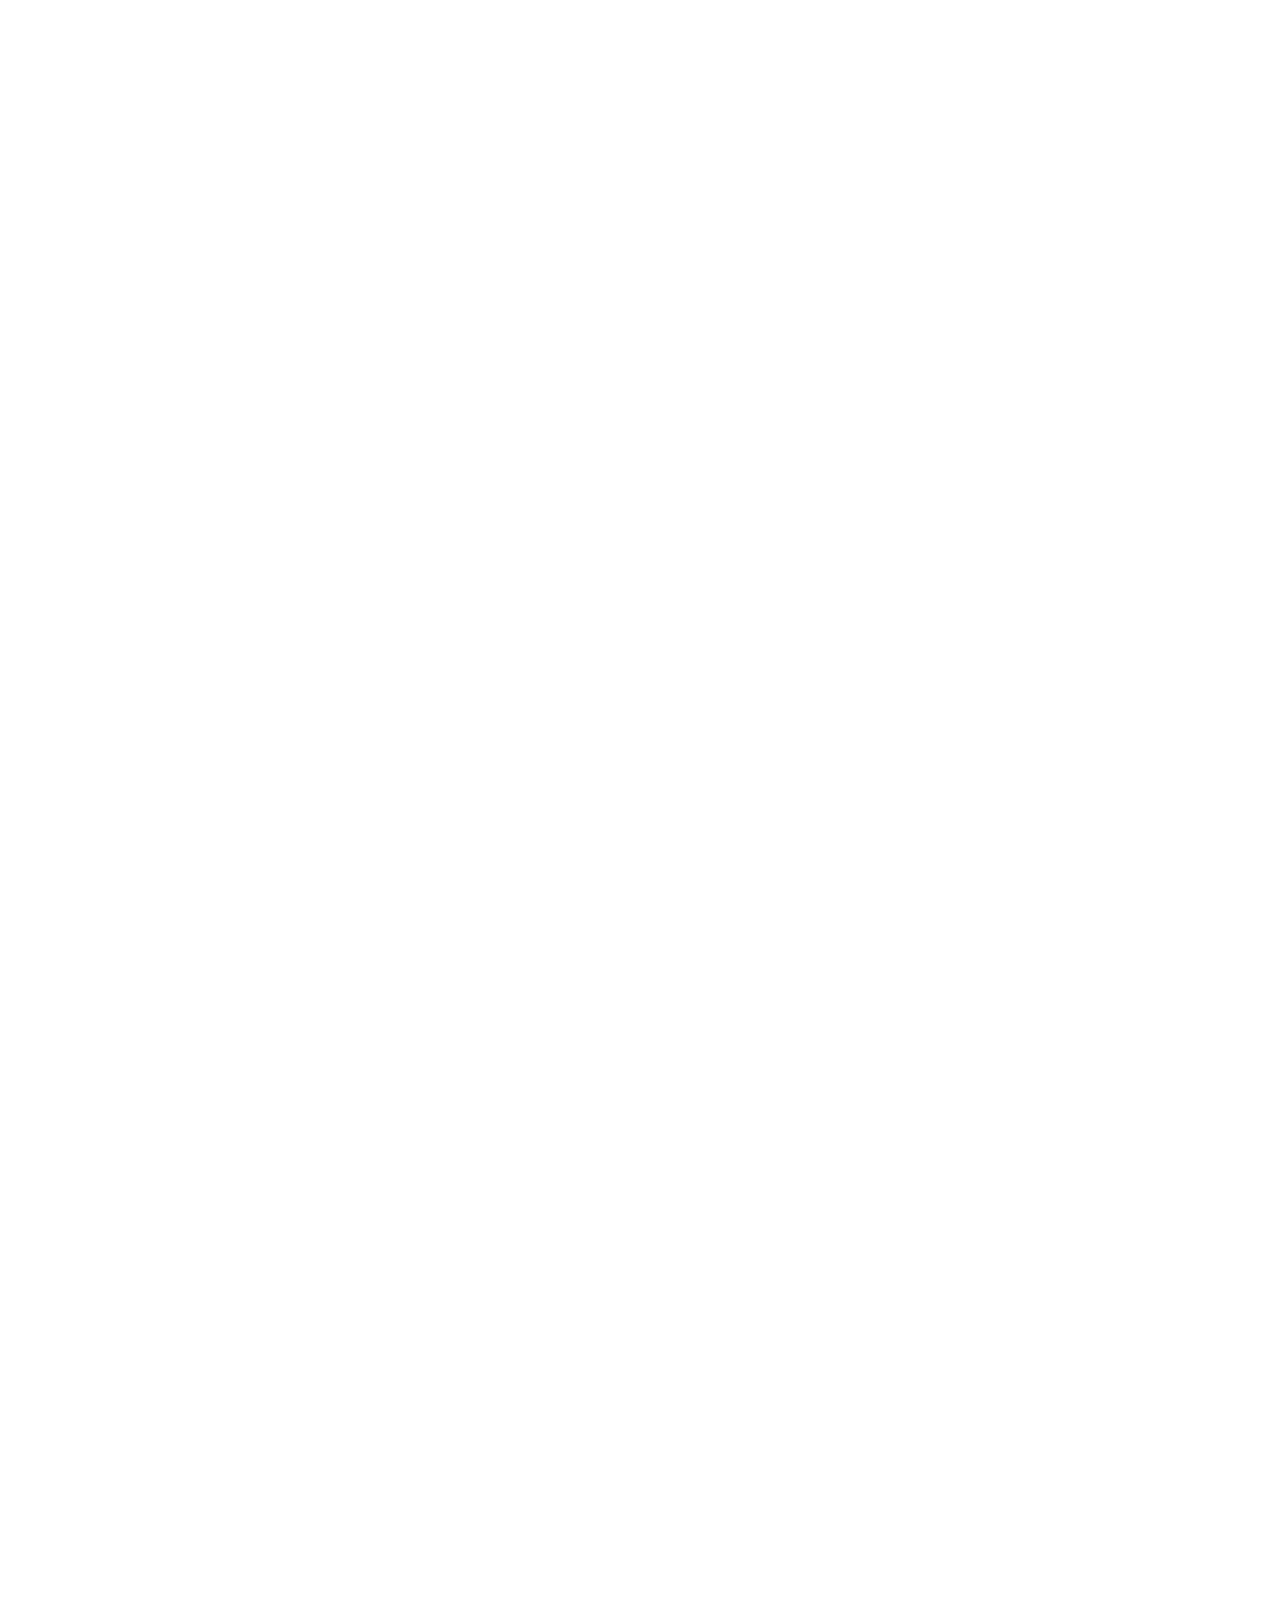
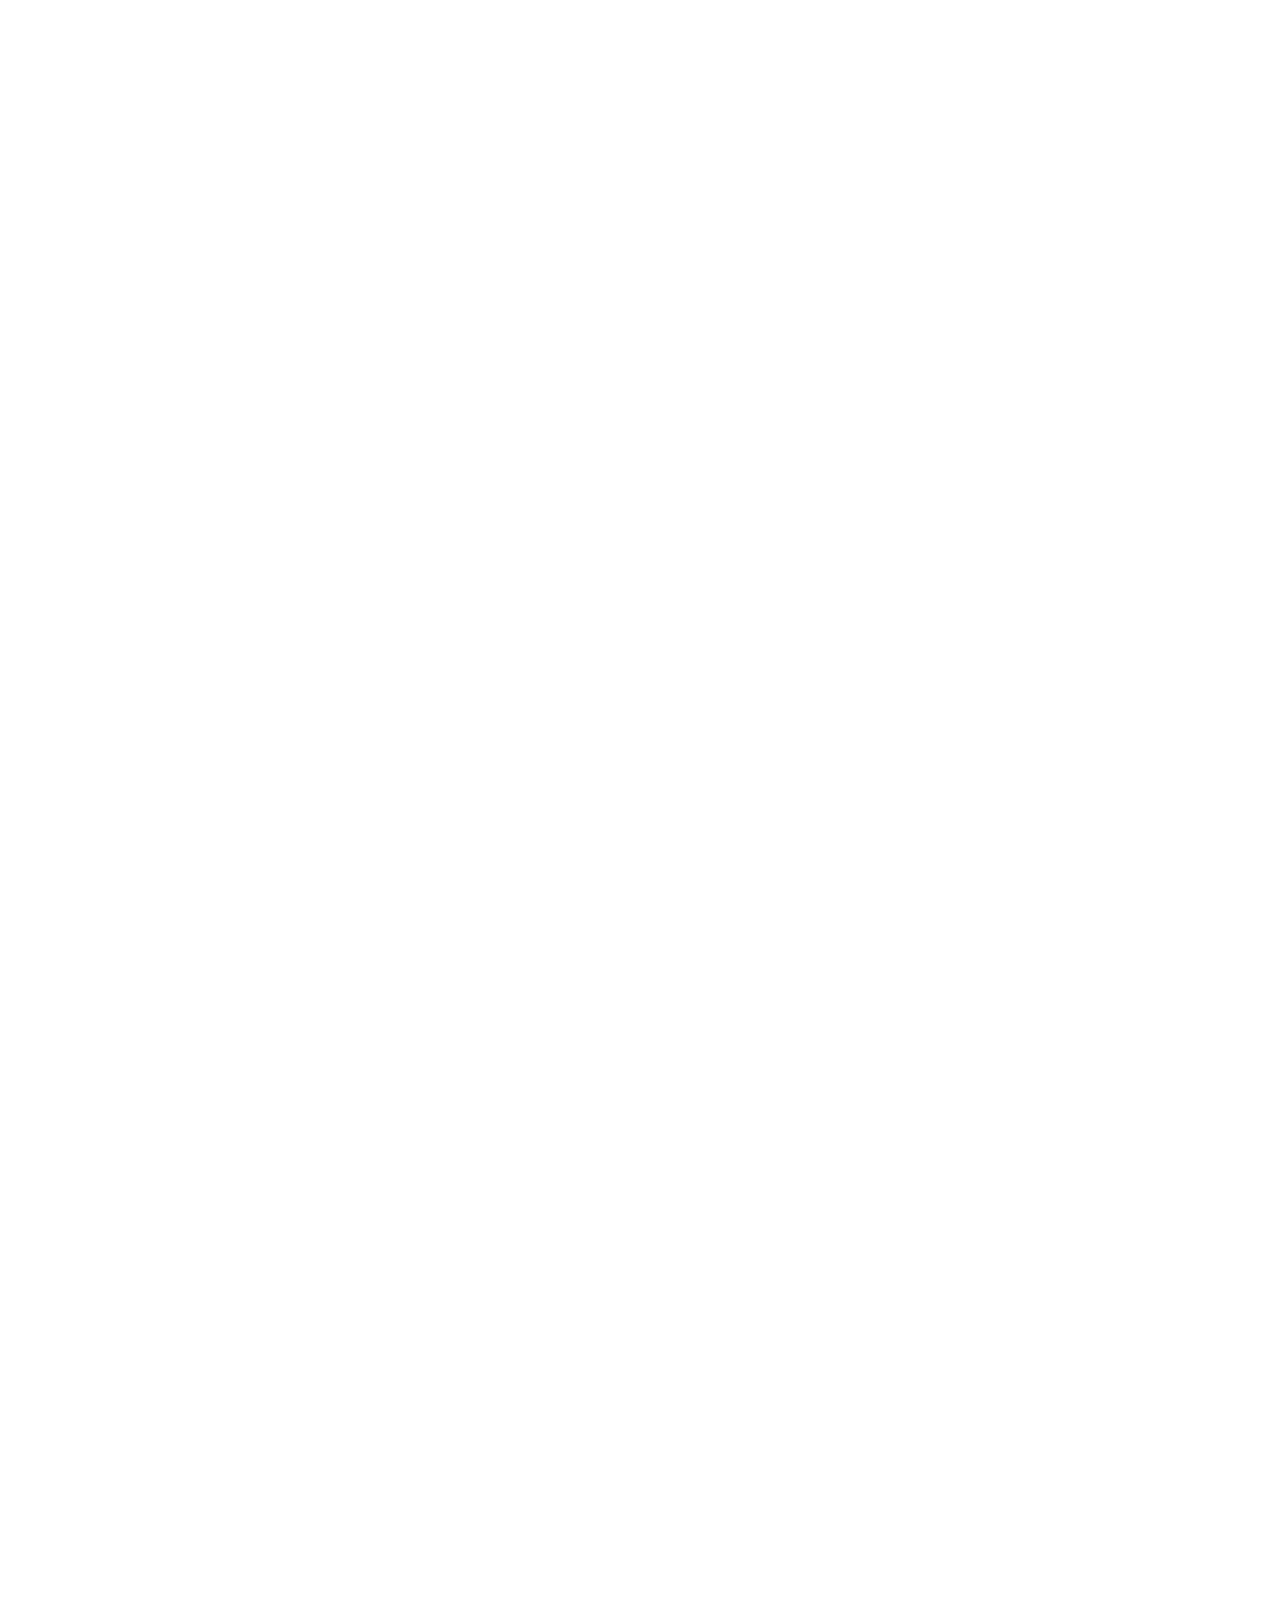
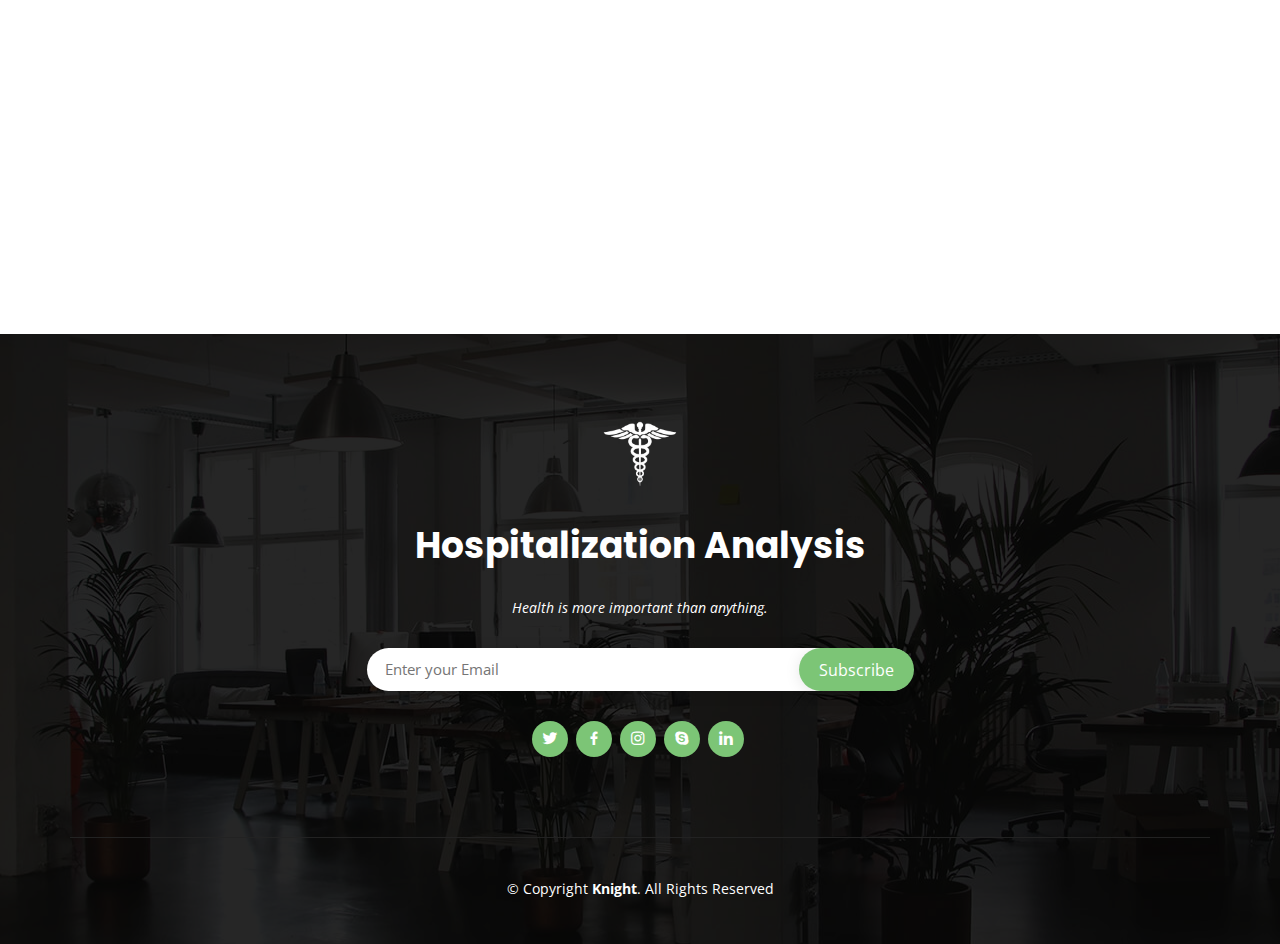
==== commit 3656e00a: "Add files via upload" ====
--- a/Project File/index.html
+++ b/Project File/index.html
@@ -27,6 +27,13 @@
   <!-- Template Main CSS File -->
   <link href="assets/css/style.css" rel="stylesheet">
 
+  <!-- =======================================================
+  * Template Name: Knight
+  * Updated: Jul 27 2023 with Bootstrap v5.3.1
+  * Template URL: https://bootstrapmade.com/knight-free-bootstrap-theme/
+  * Author: BootstrapMade.com
+  * License: https://bootstrapmade.com/license/
+  ======================================================== -->
 </head>
 
 <body>
@@ -145,8 +152,7 @@
         </div>
 
         <div class="row">
-          <iframe src="https://us1.ca.analytics.ibm.com/bi/?perspective=dashboard&amp;pathRef=.my_folders%2FMedical_Cost_Dashboard&amp;closeWindowOnLastView=true&amp;ui_appbar=false&amp;ui_navbar=false&amp;shareMode=embedded&amp;action=view&amp;mode=dashboard&amp;subView=model0000018995cdae0d_00000000" width="1000" height="900" frameborder="0" gesture="media" allow="encrypted-media" allowfullscreen=""></iframe>
-
+          <iframe src="https://us1.ca.analytics.ibm.com/bi/?perspective=dashboard&amp;pathRef=.my_folders%2FMedical%2B_Cost_Dashboard_New&amp;closeWindowOnLastView=true&amp;ui_appbar=false&amp;ui_navbar=false&amp;shareMode=embedded&amp;action=view&amp;mode=dashboard&amp;subView=model00000189b17f9d17_00000000" width="1000" height="900" frameborder="0" gesture="media" allow="encrypted-media" allowfullscreen=""></iframe>
       </div>
     </section><!-- End Services Section -->
 
@@ -206,9 +212,13 @@
     </div>
     <div class="container footer-bottom clearfix">
       <div class="copyright">
-        &copy; Copyright <strong><span>Chakri</span></strong>. All Rights Reserved
+        &copy; Copyright <strong><span>Knight</span></strong>. All Rights Reserved
       </div>
       <div class="credits">
+        <!-- All the links in the footer should remain intact. -->
+        <!-- You can delete the links only if you purchased the pro version. -->
+        <!-- Licensing information: https://bootstrapmade.com/license/ -->
+        <!-- Purchase the pro version with working PHP/AJAX contact form: https://bootstrapmade.com/knight-free-bootstrap-theme/ -->
       </div>
     </div>
   </footer><!-- End Footer -->
@@ -224,4 +234,4 @@
   <script src="assets/js/main.js"></script>
 </body>
 
-</html>
+</html>